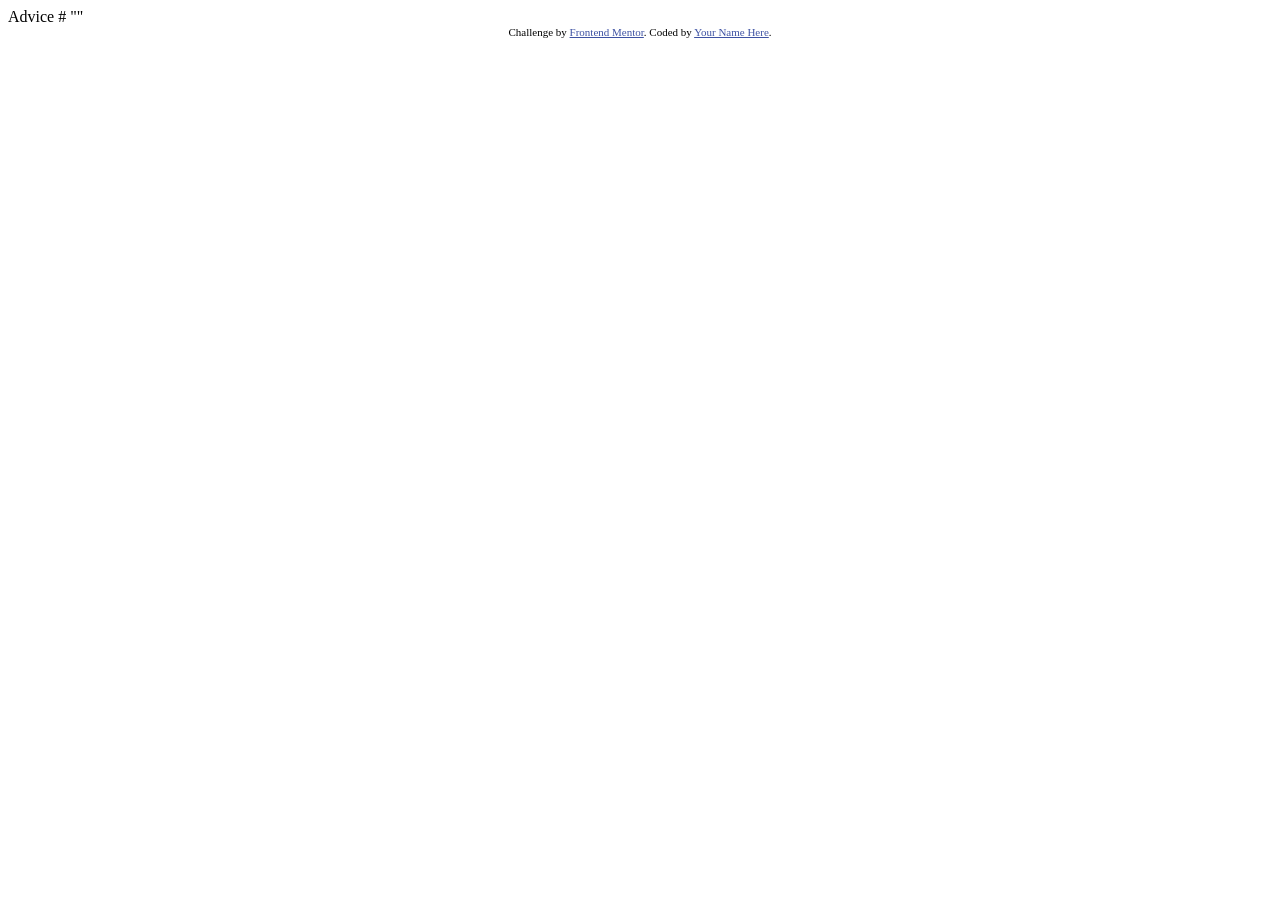
==== advice-generator-app-main/index.html @ 90892454 "Initial commit" ====
<!DOCTYPE html>
<html lang="en">
<head>
  <meta charset="UTF-8">
  <meta name="viewport" content="width=device-width, initial-scale=1.0"> <!-- displays site properly based on user's device -->

  <link rel="icon" type="image/png" sizes="32x32" href="./images/favicon-32x32.png">
  
  <title>Frontend Mentor | Advice generator app</title>

  <!-- Feel free to remove these styles or customise in your own stylesheet 👍 -->
  <style>
    .attribution { font-size: 11px; text-align: center; }
    .attribution a { color: hsl(228, 45%, 44%); }
  </style>
</head>
<body>

  Advice #<!-- Advice ID goes here -->

  "<!-- Advice text goes here -->"
  
  <div class="attribution">
    Challenge by <a href="https://www.frontendmentor.io?ref=challenge" target="_blank">Frontend Mentor</a>. 
    Coded by <a href="#">Your Name Here</a>.
  </div>
</body>
</html>
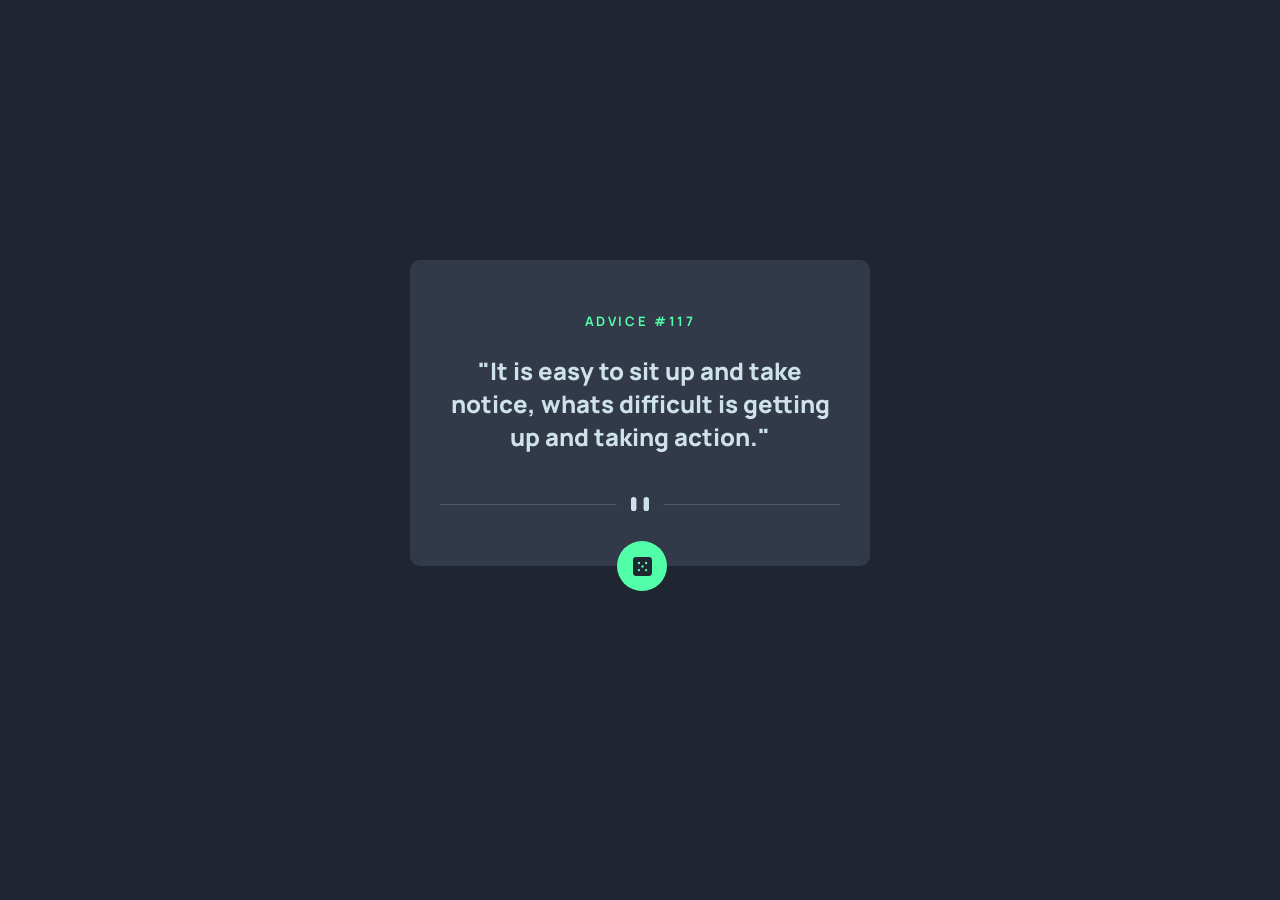
==== commit 3d3f3211: "advice generator" ====
--- a/advice-generator-app-main/index.html
+++ b/advice-generator-app-main/index.html
@@ -1,28 +1,25 @@
 <!DOCTYPE html>
 <html lang="en">
+
 <head>
-  <meta charset="UTF-8">
-  <meta name="viewport" content="width=device-width, initial-scale=1.0"> <!-- displays site properly based on user's device -->
+    <meta charset="UTF-8">
+    <meta http-equiv="X-UA-Compatible" content="IE=edge">
+    <meta name="viewport" content="width=device-width, initial-scale=1.0">
+    <title>Frontend Mentor | Advice generator app</title>
+    <link rel="icon" href="images/favicon-32x32.png">
+    <link rel="stylesheet" href="style.css">
+</head>
 
-  <link rel="icon" type="image/png" sizes="32x32" href="./images/favicon-32x32.png">
-  
-  <title>Frontend Mentor | Advice generator app</title>
+<body>
+    <section class="container">
+        <h5>ADVICE #<span id="advice-id">117</span></h5>
+        <p id="advice-text">"It is easy to sit up and take notice, whats difficult is getting up and taking action."</p>
+        <img src="./images/pattern-divider-desktop.svg" alt="" class="divide">
 
-  <!-- Feel free to remove these styles or customise in your own stylesheet 👍 -->
-  <style>
-    .attribution { font-size: 11px; text-align: center; }
-    .attribution a { color: hsl(228, 45%, 44%); }
-  </style>
-</head>
-<body>
+        <button id="generateButton"><img src="./images/icon-dice.svg" alt="dice"></button>
+    </section>
 
-  Advice #<!-- Advice ID goes here -->
+    <script src="index.js"></script>
+</body>
 
-  "<!-- Advice text goes here -->"
-  
-  <div class="attribution">
-    Challenge by <a href="https://www.frontendmentor.io?ref=challenge" target="_blank">Frontend Mentor</a>. 
-    Coded by <a href="#">Your Name Here</a>.
-  </div>
-</body>
 </html>
--- a/advice-generator-app-main/style.css
+++ b/advice-generator-app-main/style.css
@@ -0,0 +1,71 @@
+@import url('https://fonts.googleapis.com/css2?family=Manrope:wght@400;800&display=swap');
+
+:root{
+    --Light-Cyan: hsl(193, 38%, 86%);
+    --Neon-Green: hsl(150, 100%, 66%);
+    --Grayish-Blue: hsl(217, 19%, 38%);
+    --Dark-Grayish-Blue: hsl(217, 19%, 24%);
+    --Dark-Blue: hsl(218, 23%, 16%);
+}
+
+body{
+    background-color: var(--Dark-Blue);
+    display: flex;
+    align-items: center;
+    justify-content: center;
+    height: 90vh;
+    font-family: 'Manrope',sans-serif;
+}
+
+.container{
+    background-color: var(--Dark-Grayish-Blue);
+    height: max-content;
+    width: 400px;
+    border-radius: 10px;
+    padding: 30px;
+    text-align: center;
+    position: relative;
+}
+
+.container h5{
+    font-size: 13px;
+    color: var(--Neon-Green); 
+    letter-spacing: 0.2em;
+    text-transform: uppercase;
+}
+
+.container p{
+    font-size: 24px;
+    font-weight: 800;
+    color: var(--Light-Cyan);
+    margin-top: 20px 0;
+}
+
+.divide{
+    width: 100%;
+    margin: 20px 0;
+}
+
+button{
+    position: absolute;
+    background-color: var(--Neon-Green);
+    display: flex;
+    justify-content: center;
+    align-items: center;
+    border: none;
+    border-radius: 47px;
+    width: 50px;
+    height: 50px;
+    left: 45%;
+    bottom: -25px;
+    transition: 0.8s;
+    cursor: pointer;
+}
+
+button img{
+    width: 50%;
+}
+
+button:hover{
+    box-shadow: 2px -3px 20px -2px rgba(82, 255,168, 1);
+}
